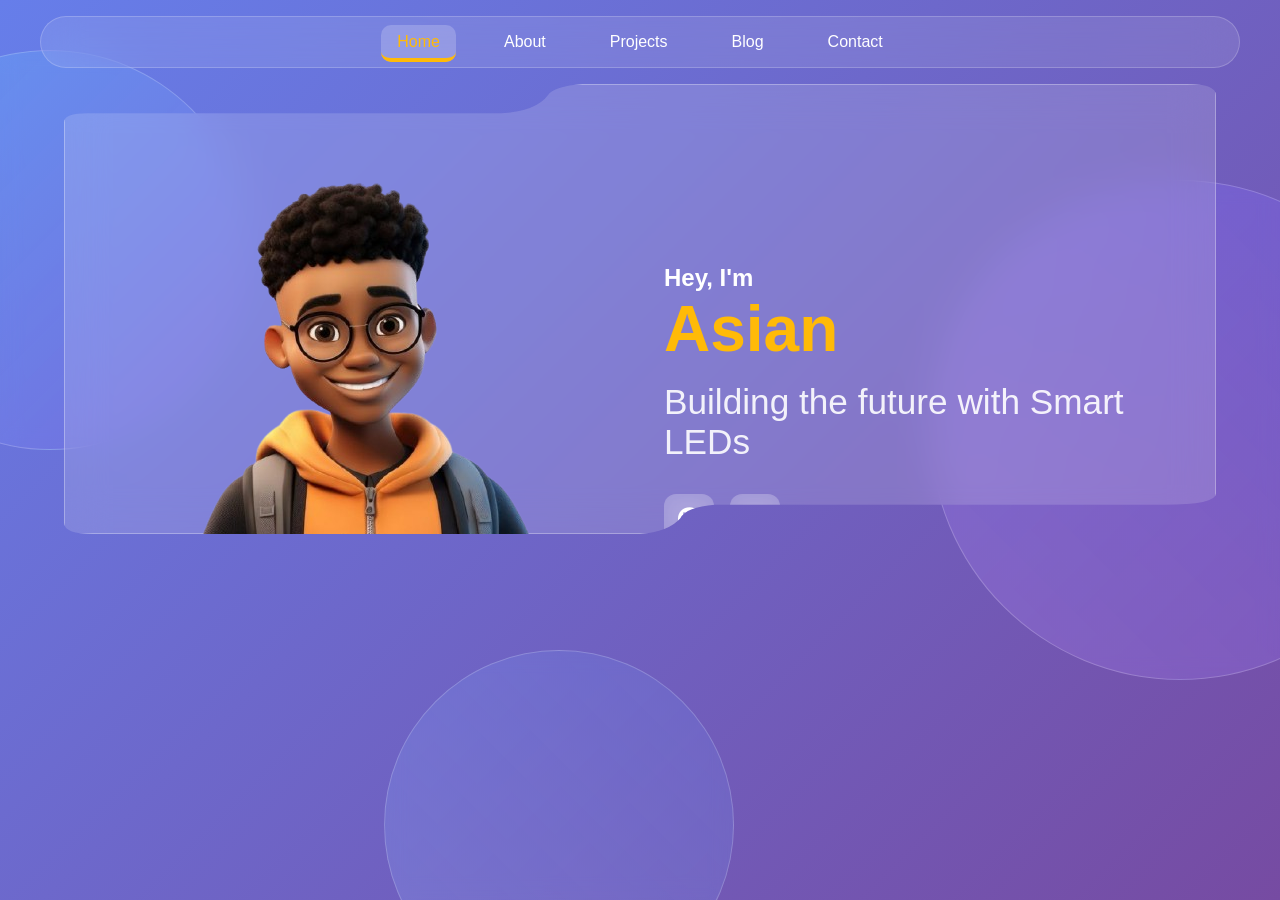
==== index.html @ b5c52ce4 "first commit" ====
<!DOCTYPE html>
<html lang="en">
<head>
    <meta charset="UTF-8">
    <meta name="viewport" content="width=device-width, initial-scale=1.0">
    <title>Portfolio - Home</title>
    <link rel="stylesheet" href="/content/style.css">
    <link rel="stylesheet" href="https://cdnjs.cloudflare.com/ajax/libs/font-awesome/6.4.2/css/all.min.css">
</head>

<!-- SVG Clip Path Definition -->
<svg width="0" height="0" style="position: absolute;">
    <defs>
        <clipPath id="curly-shape" clipPathUnits="objectBoundingBox">
            <path d="M 0.02 0.065 L 0.38 0.065 Q 0.41 0.06 0.42 0.025 Q 0.425 0.005 0.45 0 L 0.975 0 Q 1 0 1 0.025 L 1 0.91 Q 1 0.935 0.955 0.935 L 0.565 0.935 Q 0.54 0.94 0.535 0.965 Q 0.525 0.995 0.5 1 L 0.025 1 Q 0 1 0 0.975 L 0 0.085 Q 0 0.065 0.02 0.065 Z" />
        </clipPath>
    </defs>
</svg>

<body>
    <!-- Background Layer -->
    <div class="background">
        <div class="glass-shape shape1"></div>
        <div class="glass-shape shape2"></div>
        <div class="glass-shape shape3"></div>    
    </div>

    <!-- Navigation -->
    <nav class="nav">
        <div class="navBar"> 
            <ul class="nav-links">
                <li><a href="index.html" class="active">Home</a></li>
                <li><a href="about.html">About</a></li>
                <li><a href="projects.html">Projects</a></li>
                <li><a href="blog.html">Blog</a></li>
                <li><a href="contact.html">Contact</a></li>
            </ul>
            <div class="menu-icon"><span>&#9776;</span></div>
        </div>
    </nav>

    <div class = "curly">

            <!-- Hero Section -->
    <main>
        <section class="hero" id="home">
            <div class="hero-container">
                <div class="hero-image">
                    <img src="/content/images/main.png" alt="Profile Image" class="floating">
                </div>
                <div class="hero-content">
                    <h2>Hey, I'm <span class="highlight"><h1>Asian</h1></span></h2>
                    <p>Building the future with Smart LEDs</p>

                    <div class="social-icons">
                        <a href="#" aria-label="GitHub">
                            <i class="fa-brands fa-github"></i>
                        </a>
                        <a href="#" aria-label="LinkedIn">
                            <i class="fa-brands fa-linkedin"></i>
                        </a>
                    </div>

                    <div>
                        <button class="btn-3d">Download CV</button>
                    </div>
                </div>
            </div>
        </section>
    </main>

    </div>



    <!-- Optional: Curly Container Section (add content inside later) -->
    <!-- 
    <section style="padding: 4rem 2rem;">
        <div class="curly">
            Add your special content here
        </div>
    </section>
    -->

</body>
</html>
---- content/style.css ----
/* ===========================
   CSS VARIABLES & THEME
   =========================== */
:root {
    --primary: #0A2472;
    --tertiary: #FFBA08;
    --surface: #F0F3FA;
    --secondary: #B1C9EF;
    
    --font-regular: 'LeagueSpartan', sans-serif;
    --font-bold: 'LeagueSpartanBold', sans-serif;
    --font-xbold: 'LeagueSpartanXBold', sans-serif;

    --fsXL: 4rem;
    --fsM: 2.2rem;
    --fsR: 1rem;
}

@media (max-width: 768px) {
    :root {
        --fsXL: 2.2rem;
        --fsM: 1.1rem;
        --fsR: 0.85rem;
    }    
}

















/* ===========================
   FONT FACES
   =========================== */
@font-face {
    font-family: 'LeagueSpartan';
    src: url('content/fonts/LeagueSpartan-Regular.ttf') format('truetype');
    font-weight: 400;
}

@font-face {
    font-family: 'LeagueSpartan';
    src: url('content/fonts/LeagueSpartan-Bold.ttf') format('truetype');
    font-weight: 600;
}

@font-face {
    font-family: 'LeagueSpartan';
    src: url('content/fonts/LeagueSpartan-Black.ttf') format('truetype');
    font-weight: 900;
}



















/* ===========================
   RESET & BASE STYLES
   =========================== */
* {
    margin: 0;
    padding: 0;
    box-sizing: border-box;
}

body {
    font-family: var(--font-regular);
    min-height: 100vh;
    overflow-x: hidden;
    position: relative;
}

a {
    text-decoration: none;
    transition: color 0.3s ease-in-out;
}













/* ===========================
   BACKGROUND & GLASS SHAPES (About Page)
   =========================== */
.background {
    position: fixed;
    top: 0;
    left: 0;
    width: 100%;
    height: 100%;
    background: linear-gradient(135deg, #667eea 0%, #764ba2 100%);
    z-index: 0;
}

.glass-shape {
    position: absolute;
    border-radius: 50%;
    background: rgba(255, 255, 255, 0.1);
    backdrop-filter: blur(10px);
    border: 1px solid rgba(255, 255, 255, 0.2);
}

.shape1 {
    width: 400px;
    height: 400px;
    top: 50px;
    left: -150px;
    background: linear-gradient(135deg, rgba(100, 200, 255, 0.3), rgba(150, 100, 255, 0.2));
}

.shape2 {
    width: 500px;
    height: 500px;
    top: 20%;
    right: -150px;
    background: linear-gradient(225deg, rgba(120, 100, 255, 0.3), rgba(200, 150, 255, 0.2));
}

.shape3 {
    width: 350px;
    height: 350px;
    bottom: -100px;
    left: 30%;
    background: linear-gradient(45deg, rgba(150, 180, 255, 0.25), rgba(100, 150, 255, 0.15));
}










/* ===========================
   NAVIGATION
   =========================== */
.nav {
    position: relative;
    z-index: 100;
    padding: 1rem 2rem;
}

.navBar {
    display: flex;
    justify-content: center;
    align-items: center;
    max-width: 1200px;
    margin: 0 auto;
    background: rgba(255, 255, 255, 0.1);
    backdrop-filter: blur(20px);
    padding: 1rem 2rem;
    border-radius: 50px;
    border: 1px solid rgba(255, 255, 255, 0.2);
}

.nav-links {
    display: flex;
    list-style: none;
    gap: 2rem;
    font-family: var(--font-xbold);
    font-weight: 700;
    font-size: var(--fsR);  /* Uses your global font size */
}

.nav-links a {
    color: white;
    font-weight: 500;
    transition: all 0.3s ease;
    padding: 0.5rem 1rem;
    border-radius: 10px;
}

.nav-links a:hover {
    background: rgba(255, 255, 255, 0.2);
    color: var(--tertiary);
}

.nav-links a.active {
    background: rgba(255, 255, 255, 0.2);
    color: var(--tertiary);
    border-bottom: 4px solid var(--tertiary);
}

.menu-icon {
    display: none;
    color: white;
    font-size: 1.5rem;
    cursor: pointer;
}

/* NAVIGATION RESPONSIVE - Adjusts font size automatically */
@media (max-width: 992px) {
    .nav-links {
        gap: 1.5rem;
        font-size: var(--fsR);  /* Automatically smaller on tablets */
    }
    
    .nav-links a {
        padding: 0.4rem 0.8rem;
    }
}

@media (max-width: 768px) {
    .navBar {
        justify-content: space-between;
        padding: 1rem 1.5rem;
    }

    /* Menu stays hidden until hamburger clicked */
    .nav-links {
        display: flex;  /* Still shows on desktop */
    }

    .menu-icon {
        display: none;  /* Hidden unless you want mobile menu */
    }
    
    /* If you want the font even smaller on mobile */
    .nav-links {
        gap: 1rem;
        font-size: 0.8rem;  /* Or use var(--fsR) - it auto-adjusts to 0.85rem */
    }
}

@media (max-width: 480px) {
    .nav {
        padding: 0.5rem 1rem;
    }
    
    .navBar {
        padding: 0.75rem 1rem;
    }
    
    .nav-links {
        gap: 0.5rem;
        font-size: var(--fsR);  /* Uses 0.85rem at this size */
    }
    
    .nav-links a {
        padding: 0.3rem 0.5rem;
    }
}










/* ===========================
   HERO SECTION (Home Page)
   =========================== */
.hero {
    position: relative;
    z-index: 10;
    padding: 2rem;
    min-height: 80vh;
    display: flex;
    align-items: center;
}

.hero-container {
    max-width: 1200px;
    margin: 0 auto;
    display: flex;
    align-items: center;
    justify-content: space-between;
    gap: 3rem;
    flex-wrap: wrap;
}

.hero-image {
    flex: 1;
    min-width: 300px;
    text-align: center;
}

.hero-image img {
    max-width: 100%;
    height: auto;
    border-radius: 20px;
}

.floating {
    animation: floating 3s ease-in-out infinite;
}

@keyframes floating {
    0%, 100% { 
        transform: translateY(0px); 
    }
    50% { 
        transform: translateY(-20px); 
    }
}

.hero-content {
    flex: 1;
    min-width: 300px;
    color: white;
}

.hero-content h1 {
    font-size: var(--fsXL);
    margin-bottom: 1rem;
    font-family: var(--font-xbold);
}

.hero-content p {
    font-size: var(--fsM);
    margin-bottom: 2rem;
    opacity: 0.9;
}

.highlight {
    color: var(--tertiary);
    font-weight: bold;
}

.social-icons {
    display: flex;
    gap: 1rem;
    margin-bottom: 2rem;
}

.social-icons a {
    width: 50px;
    height: 50px;
    background: rgba(255, 255, 255, 0.2);
    backdrop-filter: blur(10px);
    border-radius: 12px;
    display: flex;
    align-items: center;
    justify-content: center;
    color: white;
    font-size: 1.5rem;
    transition: all 0.3s ease;
}

.social-icons a:hover {
    background: rgba(255, 255, 255, 0.3);
    transform: translateY(-5px);
    color: var(--tertiary);
}

.btn-3d {
    background: linear-gradient(135deg, var(--primary) 0%, var(--secondary) 100%);
    color: white;
    border: none;
    padding: 1rem 2rem;
    font-size: var(--fsR);
    font-family: var(--font-bold);
    border-radius: 12px;
    cursor: pointer;
    box-shadow: 0 8px 20px rgba(0, 0, 0, 0.3);
    transition: all 0.3s ease;
    font-weight: 600;
}

.btn-3d:hover {
    transform: translateY(-3px);
    box-shadow: 0 12px 30px rgba(0, 0, 0, 0.4);
    background: linear-gradient(135deg, var(--secondary) 0%, var(--primary) 100%);
}





















/* ===========================
   CURLY SVG CONTAINER (Home Page Special Section)
   =========================== */
.curly {
    width: 90vw;
    height: 450px;
    margin: 0 auto;
    background: rgba(255, 255, 255, 0.15);
    backdrop-filter: blur(20px);
    border: 1px solid rgba(255, 255, 255, 0.3);
    box-shadow: 0 8px 32px rgba(0, 0, 0, 0.1);
    clip-path: url(#curly-shape);
    position: relative;
    z-index: 10;
}

/* Tablets */
@media (max-width: 768px) {
    .curly {
        width: 90vw;
        height: 40rem;
    }
}

/* Phones */
@media (max-width: 480px) {
    .curly {
        width: 90vw;
        height: 30rem;
    }
}




















/* ===========================
   CARDS SECTION (About Page)
   =========================== */
.content {
    position: relative;
    z-index: 10;
    display: flex;
    align-items: center;
    justify-content: center;
    gap: 2rem;
    padding: 4rem 2rem;
    flex-wrap: wrap;
    max-width: 1200px;
    margin: 0 auto;
    min-height: 80vh;
}

.card {
    width: 300px;
    height: 220px;
    background: rgba(255, 255, 255, 0.15);
    backdrop-filter: blur(20px);
    border-radius: 20px;
    border: 1px solid rgba(255, 255, 255, 0.3);
    padding: 2rem;
    cursor: pointer;
    transition: all 0.4s ease;
    box-shadow: 0 8px 32px rgba(0, 0, 0, 0.1);
    display: flex;
    flex-direction: column;
    justify-content: center;
    align-items: center;
}

.card:hover {
    transform: translateY(-10px) scale(1.02);
    background: rgba(255, 255, 255, 0.25);
    border: 1px solid rgba(255, 255, 255, 0.5);
    box-shadow: 0 15px 45px rgba(0, 0, 0, 0.2);
}

.card h3 {
    color: white;
    font-size: 1.5rem;
    margin-bottom: 0.5rem;
    font-weight: 600;
    font-family: var(--font-bold);
}

.card p {
    color: rgba(255, 255, 255, 0.9);
    font-size: 0.95rem;
    text-align: center;
    line-height: 1.5;
}

.icon {
    width: 60px;
    height: 60px;
    background: rgba(255, 255, 255, 0.2);
    border-radius: 12px;
    margin-bottom: 1rem;
    display: flex;
    align-items: center;
    justify-content: center;
    font-size: 2rem;
    transition: all 0.3s ease;
}

.card:hover .icon {
    transform: scale(1.1) rotate(5deg);
    background: rgba(255, 255, 255, 0.3);
}













/* ===========================
   RESPONSIVE DESIGN
   =========================== */
@media (max-width: 768px) {
/* NAVIGATION RESPONSIVE - FIXED! */
@media (max-width: 992px) {
    .nav-links {
        gap: 1.5rem;
    }
    
    .nav-links a {
        padding: 0.4rem 0.8rem;
        font-size: 0.9rem;
    }
}

@media (max-width: 768px) {
    .navBar {
        justify-content: space-between;
        padding: 1rem 1.5rem;
    }

    .nav-links {
        position: fixed;
        top: 80px;
        left: -100%;
        width: 80%;
        height: calc(100vh - 80px);
        background: rgba(10, 36, 114, 0.95);
        backdrop-filter: blur(20px);
        flex-direction: column;
        padding: 2rem;
        gap: 1rem;
        border-radius: 0 20px 20px 0;
        border: 1px solid rgba(255, 255, 255, 0.2);
        transition: left 0.4s ease;
        z-index: 99;
    }

    .nav-links.active {
        left: 0;
    }

    .nav-links li {
        width: 100%;
    }

    .nav-links a {
        display: block;
        width: 100%;
        padding: 1rem;
        text-align: left;
        font-size: 1rem;
    }

    .menu-icon {
        display: block;
    }
}

@media (max-width: 480px) {
    .nav {
        padding: 0.5rem 1rem;
    }
    
    .navBar {
        padding: 0.75rem 1rem;
    }
}

    .menu-icon {
        display: block;
    }

    .hero-content h1 {
        font-size: var(--fsXL);
    }

    .hero-content p {
        font-size: var(--fsM);
    }

    .card {
        width: 100%;
        max-width: 350px;
    }

    .shape1,
    .shape2,
    .shape3 {
        width: 250px;
        height: 250px;
    }
}

@media (max-width: 480px) {
    .content {
        padding: 2rem 1rem;
    }

    .card {
        height: auto;
        min-height: 200px;
    }

    .hero {
        padding: 1rem;
    }
}



















/* ===========================
   PAGE TRANSITIONS
   =========================== */
@keyframes fadeIn {
    from {
        opacity: 0;
    }
    to {
        opacity: 1;
    }
}

@keyframes slideUp {
    from {
        opacity: 0;
        transform: translateY(30px);
    }
    to {
        opacity: 1;
        transform: translateY(0);
    }
}

.fade-in {
    animation: fadeIn 0.8s ease-out;
}

.slide-up {
    animation: slideUp 0.6s ease-out;
    animation-fill-mode: both;
}















/* ===========================
   PROJECTS PAGE
   =========================== */
.projects-background {
    position: fixed;
    top: 0;
    left: 0;
    width: 100%;
    height: 100%;
    background-image: url('/content/images/glassy.jpeg');
    background-size: cover;
    background-position: center;
    background-attachment: fixed;
    z-index: 0;
}

.background-overlay {
    position: absolute;
    top: 0;
    left: 0;
    width: 100%;
    height: 100%;
    background: linear-gradient(135deg, rgba(10, 36, 114, 0.85) 0%, rgba(102, 126, 234, 0.75) 100%);
    backdrop-filter: blur(3px);
}

.projects-main {
    position: relative;
    z-index: 10;
    padding: 2rem;
    min-height: 100vh;
}

.projects-header {
    text-align: center;
    color: white;
    margin-bottom: 3rem;
    padding-top: 2rem;
}

.projects-header h1 {
    font-size: var(--fsXL);
    font-family: var(--font-xbold);
    margin-bottom: 0.5rem;
    color: white;
}

.projects-header p {
    font-size: var(--fsM);
    opacity: 0.9;
    color: rgba(255, 255, 255, 0.9);
}

.projects-grid {
    max-width: 1200px;
    margin: 0 auto;
    display: grid;
    grid-template-columns: repeat(auto-fit, minmax(350px, 1fr));
    gap: 2rem;
}
















/* ===========================
   PROJECT CATEGORIES
   =========================== */
.project-category {
    background: rgba(255, 255, 255, 0.1);
    backdrop-filter: blur(20px);
    border-radius: 20px;
    border: 1px solid rgba(255, 255, 255, 0.2);
    overflow: hidden;
    transition: all 0.4s ease;
}

.project-category:hover {
    transform: translateY(-5px);
    box-shadow: 0 15px 45px rgba(0, 0, 0, 0.3);
    border: 1px solid rgba(255, 255, 255, 0.4);
}

.category-header {
    padding: 1.5rem;
    cursor: pointer;
    display: flex;
    align-items: center;
    gap: 1rem;
    transition: all 0.3s ease;
    background: rgba(255, 255, 255, 0.05);
}

.category-header:hover {
    background: rgba(255, 255, 255, 0.1);
}

.category-icon {
    width: 50px;
    height: 50px;
    background: rgba(255, 255, 255, 0.2);
    border-radius: 12px;
    display: flex;
    align-items: center;
    justify-content: center;
    color: var(--tertiary);
    font-size: 1.5rem;
    flex-shrink: 0;
}

.category-header h2 {
    flex: 1;
    color: white;
    font-size: 1.3rem;
    font-family: var(--font-bold);
    margin: 0;
}

.expand-icon {
    color: white;
    font-size: 1rem;
    transition: transform 0.3s ease;
}

.category-content {
    max-height: 0;
    overflow: hidden;
    transition: max-height 0.5s ease, padding 0.5s ease;
    padding: 0 1.5rem;
}

.project-category.active .category-content {
    max-height: 1000px;
    padding: 1.5rem;
    padding-top: 0;
}

















/* ===========================
   PROJECT ITEMS
   =========================== */
.project-item {
    background: rgba(255, 255, 255, 0.1);
    border-radius: 15px;
    padding: 1rem;
    margin-bottom: 1rem;
    transition: all 0.3s ease;
    border: 1px solid rgba(255, 255, 255, 0.1);
}

.project-item:last-child {
    margin-bottom: 0;
}

.project-item:hover {
    background: rgba(255, 255, 255, 0.15);
    transform: translateX(5px);
    border: 1px solid rgba(255, 255, 255, 0.3);
}

.project-item img {
    width: 100%;
    height: 150px;
    object-fit: cover;
    border-radius: 10px;
    margin-bottom: 1rem;
}

.project-item h3 {
    color: white;
    font-size: 1.2rem;
    font-family: var(--font-bold);
    margin-bottom: 0.5rem;
}

.project-item p {
    color: rgba(255, 255, 255, 0.8);
    font-size: 0.9rem;
    margin-bottom: 0.75rem;
    line-height: 1.5;
}

.project-link {
    color: var(--tertiary);
    font-weight: 600;
    font-family: var(--font-bold);
    display: inline-block;
    transition: all 0.3s ease;
}

.project-link:hover {
    transform: translateX(5px);
    color: white;
}













/* ===========================
   PROJECTS PAGE RESPONSIVE
   =========================== */
@media (max-width: 768px) {
    .projects-grid {
        grid-template-columns: 1fr;
        gap: 1.5rem;
    }

    .projects-header h1 {
        font-size: var(--fsXL);
    }

    .projects-header p {
        font-size: var(--fsR);
    }

    .category-header h2 {
        font-size: 1.1rem;
    }
}

@media (max-width: 480px) {
    .projects-main {
        padding: 1rem;
    }

    .projects-header {
        margin-bottom: 2rem;
    }

    .project-item img {
        height: 120px;
    }
}
















/* ===========================
   BLOG PAGE
   =========================== */
.blog-background {
    position: fixed;
    top: 0;
    left: 0;
    width: 100%;
    height: 100%;
    background-image: url('/content/images/square.jpeg');
    background-size: cover;
    background-position: center;
    background-attachment: fixed;
    z-index: 0;
}

.blog-background .background-overlay {
    position: absolute;
    top: 0;
    left: 0;
    width: 100%;
    height: 100%;
    background: linear-gradient(135deg, rgba(10, 36, 114, 0.88) 0%, rgba(177, 201, 239, 0.75) 100%);
    backdrop-filter: blur(2px);
}

.blog-main {
    position: relative;
    z-index: 10;
    padding: 2rem;
    min-height: 100vh;
}

.blog-header {
    text-align: center;
    color: white;
    margin-bottom: 3rem;
    padding-top: 2rem;
}

.blog-header h1 {
    font-size: var(--fsXL);
    font-family: var(--font-xbold);
    margin-bottom: 0.5rem;
    color: white;
}

.blog-header p {
    font-size: var(--fsM);
    opacity: 0.9;
    color: rgba(255, 255, 255, 0.9);
}

.blog-grid {
    max-width: 1200px;
    margin: 0 auto;
    display: grid;
    grid-template-columns: repeat(auto-fit, minmax(320px, 1fr));
    gap: 2rem;
}






















/* ===========================
   BLOG CARDS
   =========================== */
.blog-card {
    background: rgba(255, 255, 255, 0.12);
    backdrop-filter: blur(20px);
    border-radius: 20px;
    border: 1px solid rgba(255, 255, 255, 0.2);
    overflow: hidden;
    transition: all 0.4s ease;
    cursor: pointer;
}

.blog-card:hover {
    transform: translateY(-10px);
    box-shadow: 0 20px 50px rgba(0, 0, 0, 0.3);
    border: 1px solid rgba(255, 255, 255, 0.4);
    background: rgba(255, 255, 255, 0.18);
}

.blog-image {
    position: relative;
    width: 100%;
    height: 200px;
    overflow: hidden;
}

.blog-image img {
    width: 100%;
    height: 100%;
    object-fit: cover;
    transition: transform 0.4s ease;
}

.blog-card:hover .blog-image img {
    transform: scale(1.1);
}

.blog-date {
    position: absolute;
    top: 1rem;
    right: 1rem;
    background: rgba(255, 255, 255, 0.25);
    backdrop-filter: blur(10px);
    padding: 0.5rem 1rem;
    border-radius: 10px;
    color: white;
    font-size: 0.85rem;
    font-weight: 600;
    border: 1px solid rgba(255, 255, 255, 0.3);
}

.blog-content {
    padding: 1.5rem;
}

.blog-category {
    display: inline-block;
    background: rgba(255, 186, 8, 0.2);
    color: var(--tertiary);
    padding: 0.4rem 1rem;
    border-radius: 20px;
    font-size: 0.8rem;
    font-weight: 600;
    font-family: var(--font-bold);
    margin-bottom: 1rem;
    border: 1px solid rgba(255, 186, 8, 0.3);
}

.blog-content h2 {
    color: white;
    font-size: 1.4rem;
    font-family: var(--font-bold);
    margin-bottom: 0.75rem;
    line-height: 1.3;
}

.blog-content p {
    color: rgba(255, 255, 255, 0.85);
    font-size: 0.95rem;
    line-height: 1.6;
    margin-bottom: 1rem;
}

.blog-meta {
    display: flex;
    justify-content: space-between;
    align-items: center;
    padding-top: 1rem;
    border-top: 1px solid rgba(255, 255, 255, 0.15);
}

.blog-meta span {
    color: rgba(255, 255, 255, 0.7);
    font-size: 0.85rem;
    display: flex;
    align-items: center;
    gap: 0.4rem;
}

.read-more {
    color: var(--tertiary);
    font-weight: 600;
    font-family: var(--font-bold);
    transition: all 0.3s ease;
}

.read-more:hover {
    transform: translateX(5px);
    color: white;
}












/* ===========================
   BLOG PAGE RESPONSIVE
   =========================== */
@media (max-width: 768px) {
    .blog-grid {
        grid-template-columns: 1fr;
        gap: 1.5rem;
    }

    .blog-header h1 {
        font-size: var(--fsXL);
    }

    .blog-header p {
        font-size: var(--fsR);
    }

    .blog-image {
        height: 180px;
    }

    .blog-content h2 {
        font-size: 1.2rem;
    }
}

@media (max-width: 480px) {
    .blog-main {
        padding: 1rem;
    }

    .blog-header {
        margin-bottom: 2rem;
    }

    .blog-image {
        height: 160px;
    }
}













/* ===========================
   CONTACT PAGE - EPIC EDITION
   =========================== */

/* Animated Background */
.contact-background {
    position: fixed;
    top: 0;
    left: 0;
    width: 100%;
    height: 100%;
    z-index: 0;
    overflow: hidden;
}

.contact-background .bg-image {
    position: absolute;
    top: 0;
    left: 0;
    width: 100%;
    height: 100%;
    background-image: url('/content/images/spiral.jpeg');
    background-size: cover;
    background-position: center;
    opacity: 0.3;
}

.animated-gradient {
    position: absolute;
    top: 0;
    left: 0;
    width: 100%;
    height: 100%;
    background: linear-gradient(45deg, 
        rgba(10, 36, 114, 0.95),
        rgba(102, 126, 234, 0.85),
        rgba(177, 201, 239, 0.75),
        rgba(10, 36, 114, 0.95)
    );
    background-size: 400% 400%;
    animation: gradientShift 15s ease infinite;
}

@keyframes gradientShift {
    0% { background-position: 0% 50%; }
    50% { background-position: 100% 50%; }
    100% { background-position: 0% 50%; }
}

/* Floating Particles */
.floating-particles {
    position: absolute;
    width: 100%;
    height: 100%;
    overflow: hidden;
}

.particle {
    position: absolute;
    background: rgba(255, 186, 8, 0.3);
    border-radius: 50%;
    animation: float 20s infinite;
}

.particle:nth-child(1) {
    width: 80px;
    height: 80px;
    left: 10%;
    animation-delay: 0s;
    animation-duration: 15s;
}

.particle:nth-child(2) {
    width: 60px;
    height: 60px;
    left: 20%;
    animation-delay: 2s;
    animation-duration: 18s;
}

.particle:nth-child(3) {
    width: 100px;
    height: 100px;
    left: 35%;
    animation-delay: 4s;
    animation-duration: 20s;
}

.particle:nth-child(4) {
    width: 50px;
    height: 50px;
    left: 50%;
    animation-delay: 1s;
    animation-duration: 16s;
}

.particle:nth-child(5) {
    width: 70px;
    height: 70px;
    left: 65%;
    animation-delay: 3s;
    animation-duration: 19s;
}

.particle:nth-child(6) {
    width: 90px;
    height: 90px;
    left: 75%;
    animation-delay: 5s;
    animation-duration: 17s;
}

.particle:nth-child(7) {
    width: 55px;
    height: 55px;
    left: 85%;
    animation-delay: 2.5s;
    animation-duration: 21s;
}

.particle:nth-child(8) {
    width: 75px;
    height: 75px;
    left: 95%;
    animation-delay: 4.5s;
    animation-duration: 14s;
}

@keyframes float {
    0% {
        transform: translateY(100vh) rotate(0deg);
        opacity: 0;
    }
    10% {
        opacity: 0.5;
    }
    90% {
        opacity: 0.5;
    }
    100% {
        transform: translateY(-100px) rotate(360deg);
        opacity: 0;
    }
}

/* Main Contact Layout */
.contact-main {
    position: relative;
    z-index: 10;
    min-height: 100vh;
    padding: 2rem;
    display: flex;
    align-items: center;
}

.contact-container {
    max-width: 1400px;
    margin: 0 auto;
    width: 100%;
    display: grid;
    grid-template-columns: 1fr 1fr;
    gap: 3rem;
    padding: 2rem 0;
}

/* Left Side Animations */
@keyframes fadeInLeft {
    from {
        opacity: 0;
        transform: translateX(-50px);
    }
    to {
        opacity: 1;
        transform: translateX(0);
    }
}

@keyframes slideInLeft {
    from {
        opacity: 0;
        transform: translateX(-30px);
    }
    to {
        opacity: 1;
        transform: translateX(0);
    }
}

@keyframes fadeInRight {
    from {
        opacity: 0;
        transform: translateX(50px);
    }
    to {
        opacity: 1;
        transform: translateX(0);
    }
}

.fade-in-left {
    animation: fadeInLeft 0.8s ease-out;
}

.slide-in-left {
    animation: slideInLeft 0.6s ease-out;
    animation-fill-mode: both;
}

.fade-in-right {
    animation: fadeInRight 0.8s ease-out;
}

/* Contact Info Side */
.contact-info-side {
    display: flex;
    flex-direction: column;
    gap: 2rem;
}

.contact-header h1 {
    font-size: 3.5rem;
    font-family: var(--font-xbold);
    color: white;
    line-height: 1.1;
    margin-bottom: 1rem;
}

.gradient-text {
    background: linear-gradient(135deg, var(--tertiary) 0%, #FFD700 100%);
    -webkit-background-clip: text;
    -webkit-text-fill-color: transparent;
    background-clip: text;
}

.contact-header p {
    font-size: 1.2rem;
    color: rgba(255, 255, 255, 0.85);
    line-height: 1.6;
}

/* Contact Method Cards */
.contact-methods {
    display: flex;
    flex-direction: column;
    gap: 1rem;
}

.contact-method-card {
    background: rgba(255, 255, 255, 0.1);
    backdrop-filter: blur(20px);
    border: 1px solid rgba(255, 255, 255, 0.2);
    border-radius: 20px;
    padding: 1.5rem;
    display: flex;
    align-items: center;
    gap: 1.5rem;
    transition: all 0.4s ease;
}

.contact-method-card:hover {
    transform: translateX(10px);
    background: rgba(255, 255, 255, 0.15);
    border-color: rgba(255, 255, 255, 0.4);
    box-shadow: 0 10px 40px rgba(0, 0, 0, 0.2);
}

.method-icon {
    width: 60px;
    height: 60px;
    border-radius: 15px;
    display: flex;
    align-items: center;
    justify-content: center;
    font-size: 1.5rem;
    flex-shrink: 0;
}

.email-icon {
    background: linear-gradient(135deg, #667eea 0%, #764ba2 100%);
    color: white;
}

.phone-icon {
    background: linear-gradient(135deg, #f093fb 0%, #f5576c 100%);
    color: white;
}

.location-icon {
    background: linear-gradient(135deg, #4facfe 0%, #00f2fe 100%);
    color: white;
}

.method-content h3 {
    font-family: var(--font-bold);
    color: white;
    font-size: 1.1rem;
    margin-bottom: 0.3rem;
}

.method-content a,
.method-content p {
    color: rgba(255, 255, 255, 0.8);
    font-size: 0.95rem;
    transition: color 0.3s ease;
}

.method-content a:hover {
    color: var(--tertiary);
}

/* Social Connect */
.social-connect {
    background: rgba(255, 255, 255, 0.08);
    backdrop-filter: blur(20px);
    border: 1px solid rgba(255, 255, 255, 0.15);
    border-radius: 20px;
    padding: 2rem;
}

.social-connect h3 {
    color: white;
    font-family: var(--font-bold);
    font-size: 1.3rem;
    margin-bottom: 1.5rem;
}

.social-grid {
    display: grid;
    grid-template-columns: repeat(2, 1fr);
    gap: 1rem;
}

.social-link {
    background: rgba(255, 255, 255, 0.1);
    border: 1px solid rgba(255, 255, 255, 0.2);
    border-radius: 15px;
    padding: 1rem;
    display: flex;
    flex-direction: column;
    align-items: center;
    gap: 0.5rem;
    color: white;
    transition: all 0.3s ease;
}

.social-link:hover {
    transform: translateY(-5px);
    box-shadow: 0 10px 30px rgba(0, 0, 0, 0.3);
}

.github-link:hover {
    background: #333;
    border-color: #333;
}

.linkedin-link:hover {
    background: #0077b5;
    border-color: #0077b5;
}

.twitter-link:hover {
    background: #1da1f2;
    border-color: #1da1f2;
}

.instagram-link:hover {
    background: linear-gradient(45deg, #f09433 0%, #e6683c 25%, #dc2743 50%, #cc2366 75%, #bc1888 100%);
    border-color: transparent;
}

.social-link i {
    font-size: 1.8rem;
}

.social-link span {
    font-size: 0.9rem;
    font-weight: 600;
}

/* Form Side */
.form-container {
    background: rgba(255, 255, 255, 0.12);
    backdrop-filter: blur(30px);
    border: 1px solid rgba(255, 255, 255, 0.25);
    border-radius: 30px;
    padding: 3rem;
    box-shadow: 0 20px 60px rgba(0, 0, 0, 0.3);
}

.form-header {
    text-align: center;
    margin-bottom: 2.5rem;
}

.form-header h2 {
    font-family: var(--font-xbold);
    font-size: 2.5rem;
    color: white;
    margin-bottom: 0.5rem;
}

.form-header p {
    color: rgba(255, 255, 255, 0.8);
    font-size: 1rem;
}

/* Form Styling */
.contact-form {
    display: flex;
    flex-direction: column;
    gap: 1.5rem;
    transition: all 0.3s ease;
}

.form-group {
    position: relative;
    transition: all 0.3s ease;
}

.form-group label {
    display: block;
    color: white;
    font-family: var(--font-bold);
    font-size: 0.95rem;
    margin-bottom: 0.5rem;
    display: flex;
    align-items: center;
    gap: 0.5rem;
}

.form-group label i {
    color: var(--tertiary);
}

.form-group input,
.form-group textarea {
    width: 100%;
    padding: 1rem 1.5rem;
    background: rgba(255, 255, 255, 0.1);
    border: 2px solid rgba(255, 255, 255, 0.2);
    border-radius: 15px;
    color: white;
    font-family: var(--font-regular);
    font-size: 1rem;
    transition: all 0.3s ease;
    outline: none;
}

.form-group input::placeholder,
.form-group textarea::placeholder {
    color: rgba(255, 255, 255, 0.5);
}

.form-group input:focus,
.form-group textarea:focus {
    background: rgba(255, 255, 255, 0.15);
    border-color: var(--tertiary);
    box-shadow: 0 0 20px rgba(255, 186, 8, 0.3);
}

.form-group.focused {
    transform: scale(1.02);
}

.form-group textarea {
    resize: vertical;
    min-height: 120px;
}

/* Submit Button */
.submit-btn {
    background: linear-gradient(135deg, var(--tertiary) 0%, #FFD700 100%);
    border: none;
    padding: 1.2rem 2rem;
    border-radius: 15px;
    color: var(--primary);
    font-family: var(--font-xbold);
    font-size: 1.1rem;
    cursor: pointer;
    display: flex;
    align-items: center;
    justify-content: center;
    gap: 1rem;
    transition: all 0.4s ease;
    box-shadow: 0 10px 30px rgba(255, 186, 8, 0.3);
    margin-top: 1rem;
}

.submit-btn:hover {
    transform: translateY(-3px);
    box-shadow: 0 15px 40px rgba(255, 186, 8, 0.5);
}

.submit-btn:active {
    transform: translateY(0);
}

.btn-icon {
    transition: transform 0.3s ease;
}

.submit-btn:hover .btn-icon {
    transform: translateX(5px);
}

/* Success Message */
.form-success {
    display: none;
    flex-direction: column;
    align-items: center;
    justify-content: center;
    text-align: center;
    padding: 3rem 2rem;
    opacity: 0;
    transform: scale(0.9);
    transition: all 0.3s ease;
}

.form-success i {
    font-size: 4rem;
    color: #4ade80;
    margin-bottom: 1rem;
}

.form-success h3 {
    font-family: var(--font-xbold);
    font-size: 2rem;
    color: white;
    margin-bottom: 0.5rem;
}

.form-success p {
    color: rgba(255, 255, 255, 0.8);
    font-size: 1.1rem;
}
/* ===========================
   RESPONSIVE DESIGN
   =========================== */

@media (max-width: 768px) {
    .hero-content h1 {
        font-size: var(--fsXL);
    }

    .hero-content p {
        font-size: var(--fsM);
    }

    .card {
        width: 100%;
        max-width: 350px;
    }

    .shape1,
    .shape2,
    .shape3 {
        width: 250px;
        height: 250px;
    }
}

@media (max-width: 480px) {
    .content {
        padding: 2rem 1rem;
    }

    .card {
        height: auto;
        min-height: 200px;
    }

    .hero {
        padding: 1rem;
    }
}
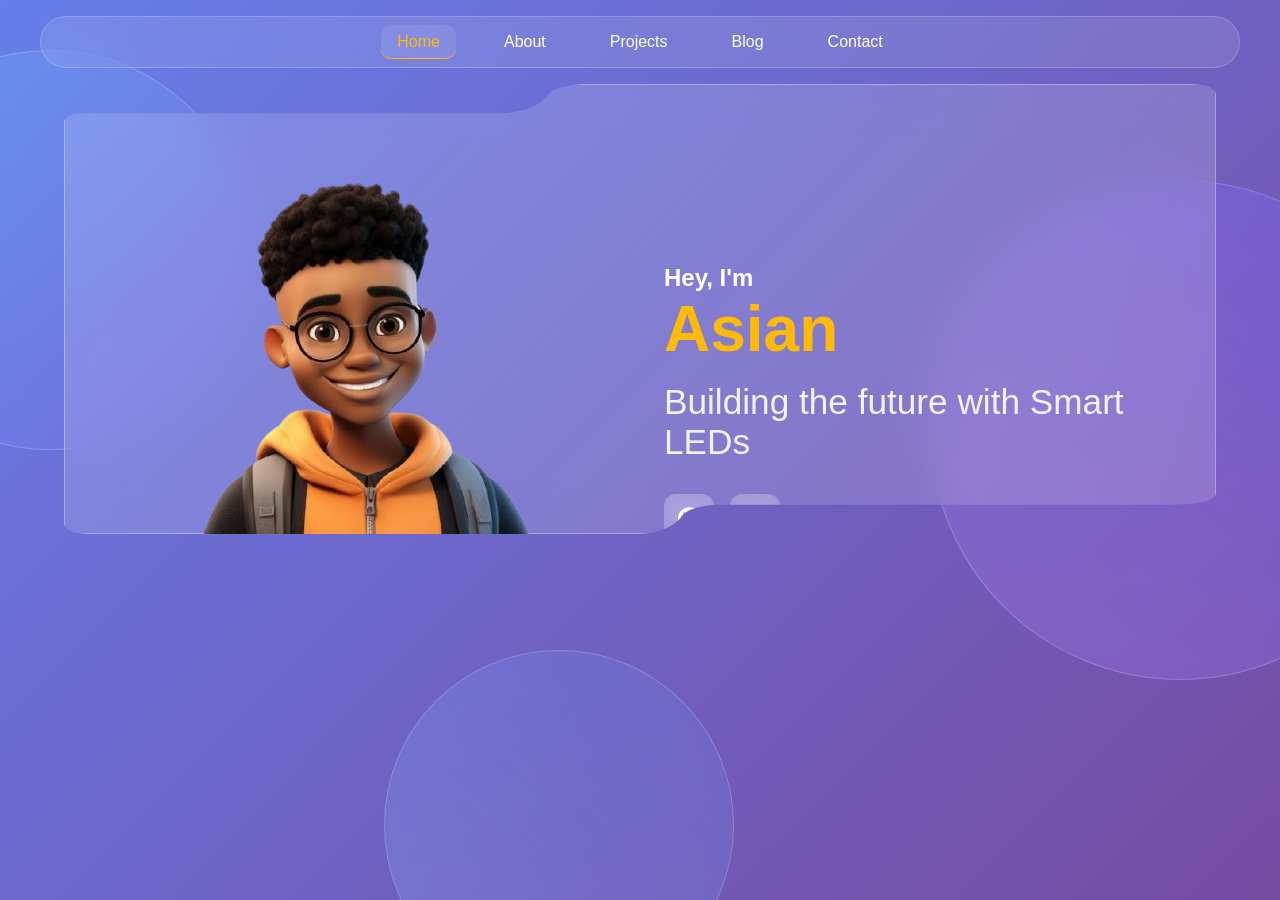
==== commit 471028b0: "complements" ====
--- a/index.html
+++ b/index.html
@@ -4,7 +4,7 @@
     <meta charset="UTF-8">
     <meta name="viewport" content="width=device-width, initial-scale=1.0">
     <title>Portfolio - Home</title>
-    <link rel="stylesheet" href="/content/style.css">
+    <link rel="stylesheet" href="content/style.css">
     <link rel="stylesheet" href="https://cdnjs.cloudflare.com/ajax/libs/font-awesome/6.4.2/css/all.min.css">
 </head>
 
@@ -35,7 +35,7 @@
                 <li><a href="blog.html">Blog</a></li>
                 <li><a href="contact.html">Contact</a></li>
             </ul>
-            <div class="menu-icon"><span>&#9776;</span></div>
+            <!-- <div class="menu-icon"><span>&#9776;</span></div>  -->
         </div>
     </nav>
 
@@ -46,7 +46,7 @@
         <section class="hero" id="home">
             <div class="hero-container">
                 <div class="hero-image">
-                    <img src="/content/images/main.png" alt="Profile Image" class="floating">
+                    <img src="content/images/main.png" alt="Profile Image" class="floating">
                 </div>
                 <div class="hero-content">
                     <h2>Hey, I'm <span class="highlight"><h1>Asian</h1></span></h2>
--- a/content/style.css
+++ b/content/style.css
@@ -211,9 +211,10 @@
 }
 
 .nav-links a.active {
-    background: rgba(255, 255, 255, 0.2);
+    background: rgba(255, 255, 255, 0.1);
     color: var(--tertiary);
-    border-bottom: 4px solid var(--tertiary);
+    border-bottom: 1px solid var(--tertiary);
+   box-shadow: 0 0 15px var(--primary-low-opacity);
 }
 
 .menu-icon {
@@ -561,111 +562,102 @@
 /* ===========================
    RESPONSIVE DESIGN
    =========================== */
-@media (max-width: 768px) {
-/* NAVIGATION RESPONSIVE - FIXED! */
-@media (max-width: 992px) {
-    .nav-links {
-        gap: 1.5rem;
-    }
-    
-    .nav-links a {
-        padding: 0.4rem 0.8rem;
-        font-size: 0.9rem;
-    }
-}
-
-@media (max-width: 768px) {
-    .navBar {
-        justify-content: space-between;
-        padding: 1rem 1.5rem;
-    }
-
-    .nav-links {
-        position: fixed;
-        top: 80px;
-        left: -100%;
-        width: 80%;
-        height: calc(100vh - 80px);
-        background: rgba(10, 36, 114, 0.95);
-        backdrop-filter: blur(20px);
-        flex-direction: column;
-        padding: 2rem;
-        gap: 1rem;
-        border-radius: 0 20px 20px 0;
-        border: 1px solid rgba(255, 255, 255, 0.2);
-        transition: left 0.4s ease;
-        z-index: 99;
-    }
-
-    .nav-links.active {
-        left: 0;
-    }
-
-    .nav-links li {
-        width: 100%;
-    }
-
-    .nav-links a {
-        display: block;
-        width: 100%;
-        padding: 1rem;
-        text-align: left;
-        font-size: 1rem;
-    }
-
-    .menu-icon {
-        display: block;
-    }
-}
-
-@media (max-width: 480px) {
-    .nav {
-        padding: 0.5rem 1rem;
-    }
-    
-    .navBar {
-        padding: 0.75rem 1rem;
-    }
-}
-
-    .menu-icon {
-        display: block;
-    }
-
-    .hero-content h1 {
-        font-size: var(--fsXL);
-    }
-
-    .hero-content p {
-        font-size: var(--fsM);
-    }
-
-    .card {
-        width: 100%;
-        max-width: 350px;
-    }
-
-    .shape1,
-    .shape2,
-    .shape3 {
-        width: 250px;
-        height: 250px;
-    }
-}
-
-@media (max-width: 480px) {
-    .content {
-        padding: 2rem 1rem;
-    }
-
-    .card {
-        height: auto;
-        min-height: 200px;
-    }
-
-    .hero {
-        padding: 1rem;
-    }
+        @media (max-width: 768px) {
+        /* NAVIGATION RESPONSIVE - FIXED! */
+        @media (max-width: 992px) {
+            .nav {
+                padding: 0.5rem; /* Reduce padding to save space */
+            }
+
+            .navBar {
+                width: 100%; /* Take up full width */
+                justify-content: center; /* Keep links centered */
+                padding: 0.5rem 1rem;
+                border-radius: 50px; /* Keep the pill shape */
+            }
+
+            /* 2. Fix the links so they stay INSIDE the glassy bar */
+            .nav-links {
+                position: static;   /* REMOVE 'fixed'. This puts links back in the bar */
+                display: flex;      /* Ensure they are visible */
+                flex-direction: row;/* Keep them horizontal */
+                width: auto;        /* Stop them from being 80% wide */
+                height: auto;       /* Stop them from being full screen height */
+                background: none;   /* Remove the solid background */
+                backdrop-filter: none; /* Let the parent navBar handle the blur */
+                gap: 0.5rem;        /* Squeeze them to fit on small screens */
+                border: none;       /* Remove any side-menu borders */
+                transform: none;    /* Reset any movement */
+            }
+
+            /* 3. Scale down the text slightly for mobile */
+            .nav-links a {
+                font-size: 0.75rem; /* Smaller text to fit all 5 links */
+                padding: 0.4rem 0.6rem;
+            }
+            
+            .menu-icon {
+                display: none; /* You mentioned you'll use this for something else later */
+            }
+        }
+
+        @media (max-width: 480px) {
+        .nav {
+                padding: 0.25rem 0.5rem; /* Minimal space around the bar */
+            }
+            
+            .navBar {
+                padding: 0.4rem 0.6rem; /* Tighten the capsule */
+            }
+            
+            .nav-links {
+                gap: 0.2rem; /* Almost no gap between links to save every pixel */
+            }
+            
+            .nav-links a {
+                padding: 0.3rem 0.4rem;
+                font-size: 0.7rem; /* Tiny but readable font */
+                letter-spacing: -0.5px; /* Slight letter squeeze to fit all 5 links */
+            }
+            .menu-icon {
+                display: block;
+            }
+
+            .hero-content h1 {
+                font-size: var(--fsXL);
+            }
+
+            .hero-content p {
+                font-size: var(--fsM);
+            }
+
+            .card {
+                width: 100%;
+                max-width: 350px;
+            }
+
+            .shape1,
+            .shape2,
+            .shape3 {
+                width: 250px;
+                height: 250px;
+            }
+        }
+
+        @media (max-width: 480px) {
+            .content {
+                padding: 2rem 1rem;
+            }
+
+            .card {
+                height: auto;
+                min-height: 200px;
+            }
+
+            .hero {
+                padding: 1rem;
+            }
+        }
 }
 
 
@@ -754,7 +746,7 @@
     left: 0;
     width: 100%;
     height: 100%;
-    background: linear-gradient(135deg, rgba(10, 36, 114, 0.85) 0%, rgba(102, 126, 234, 0.75) 100%);
+    background: linear-gradient(135deg, rgba(0, 6, 25, 0.55) 0%, rgba(102, 126, 234, 0.45) 100%);
     backdrop-filter: blur(3px);
 }
 
@@ -1038,7 +1030,7 @@
     left: 0;
     width: 100%;
     height: 100%;
-    background: linear-gradient(135deg, rgba(10, 36, 114, 0.88) 0%, rgba(177, 201, 239, 0.75) 100%);
+    background: linear-gradient(135deg, rgba(10, 36, 114, 0.58) 0%, rgba(83, 117, 173, 0.45) 100%);
     backdrop-filter: blur(2px);
 }
 
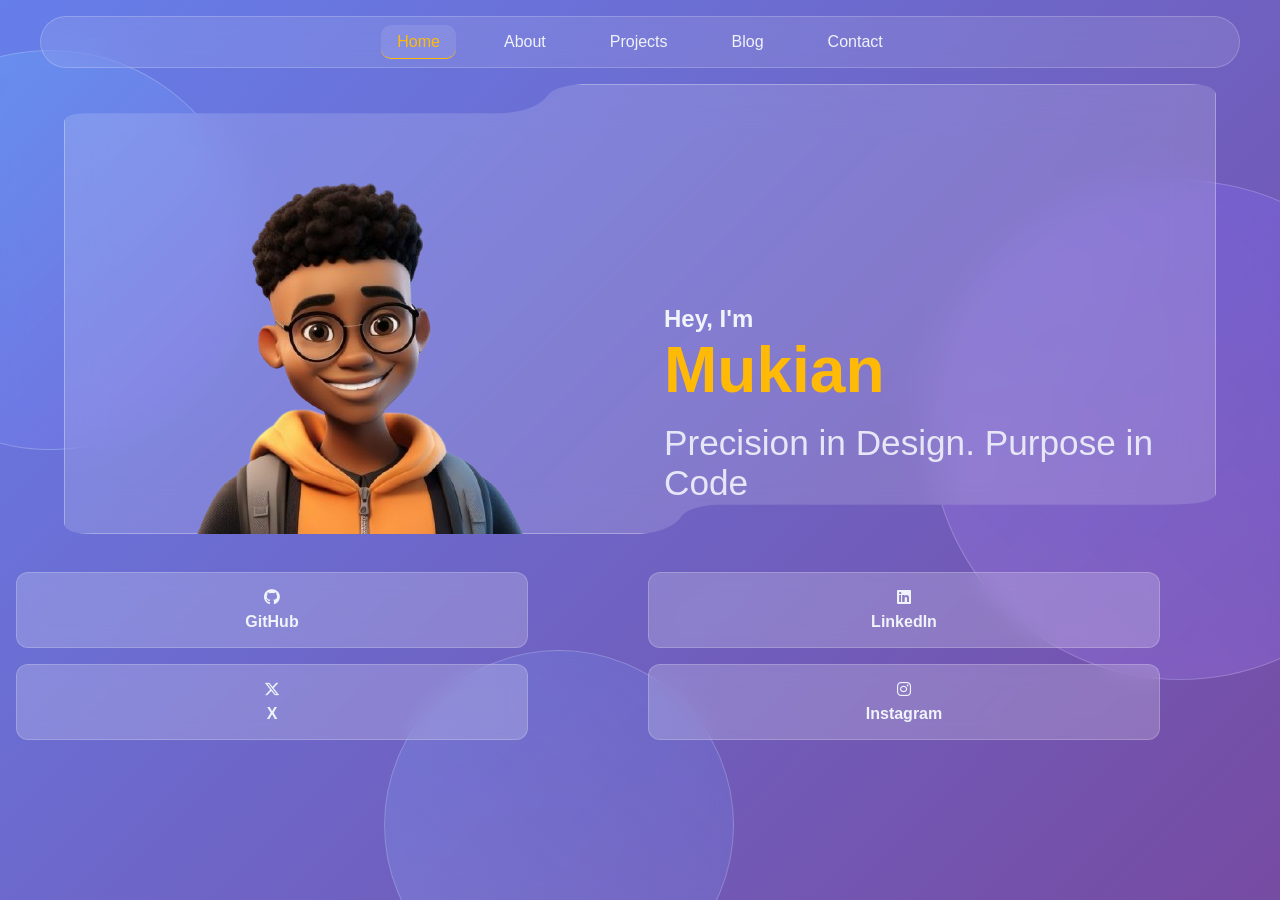
==== commit 7e533bcd: "better" ====
--- a/index.html
+++ b/index.html
@@ -49,17 +49,9 @@
                     <img src="content/images/main.png" alt="Profile Image" class="floating">
                 </div>
                 <div class="hero-content">
-                    <h2>Hey, I'm <span class="highlight"><h1>Asian</h1></span></h2>
-                    <p>Building the future with Smart LEDs</p>
+                    <h2>Hey, I'm <span class="highlight"><h1>Mukian</h1></span></h2>
+                    <p >Precision in Design. Purpose in Code</p>
 
-                    <div class="social-icons">
-                        <a href="#" aria-label="GitHub">
-                            <i class="fa-brands fa-github"></i>
-                        </a>
-                        <a href="#" aria-label="LinkedIn">
-                            <i class="fa-brands fa-linkedin"></i>
-                        </a>
-                    </div>
 
                     <div>
                         <button class="btn-3d">Download CV</button>
@@ -70,6 +62,29 @@
     </main>
 
     </div>
+    
+               <!-- Social Links -->
+                <div class="social-icons " >
+                    <h3>Connect With Me</h3>
+                    <div class="social-grid">
+                        <a href="#" class="social-link github-link">
+                            <i class="fab fa-github"></i>
+                            <span>GitHub</span>
+                        </a>
+                        <a href="#" class="social-link linkedin-link">
+                            <i class="fab fa-linkedin"></i>
+                            <span>LinkedIn</span>
+                        </a>
+                        <a href="#" class="social-link X-link">
+                        <i class="fa-brands fa-x-twitter"></i>
+                        <span>X</span>
+                            </a>
+                        <a href="#" class="social-link instagram-link">
+                            <i class="fab fa-instagram"></i>
+                            <span>Instagram</span>
+                        </a>
+                    </div>
+                </div>
 
 
 
--- a/content/style.css
+++ b/content/style.css
@@ -198,7 +198,7 @@
 }
 
 .nav-links a {
-    color: white;
+    color: var(--surface);
     font-weight: 500;
     transition: all 0.3s ease;
     padding: 0.5rem 1rem;
@@ -219,7 +219,7 @@
 
 .menu-icon {
     display: none;
-    color: white;
+    color: var(--surface);
     font-size: 1.5rem;
     cursor: pointer;
 }
@@ -254,7 +254,7 @@
     /* If you want the font even smaller on mobile */
     .nav-links {
         gap: 1rem;
-        font-size: 0.8rem;  /* Or use var(--fsR) - it auto-adjusts to 0.85rem */
+        font-size: var(--fsR);  /* Or use var(--fsR) - it auto-adjusts to 0.85rem */
     }
 }
 
@@ -336,7 +336,7 @@
 .hero-content {
     flex: 1;
     min-width: 300px;
-    color: white;
+    color: var(--surface);
 }
 
 .hero-content h1 {
@@ -349,6 +349,8 @@
     font-size: var(--fsM);
     margin-bottom: 2rem;
     opacity: 0.9;
+    color: var(--surface);
+    font-family: var(--font-bold);
 }
 
 .highlight {
@@ -357,34 +359,30 @@
 }
 
 .social-icons {
-    display: flex;
+    display: center;
     gap: 1rem;
-    margin-bottom: 2rem;
-}
-
-.social-icons a {
-    width: 50px;
-    height: 50px;
+    padding: 1rem;
+    margin: auto;
+}
+
+.social-icons a {  
+    
+    width: 40vw;
     background: rgba(255, 255, 255, 0.2);
     backdrop-filter: blur(10px);
     border-radius: 12px;
     display: flex;
     align-items: center;
     justify-content: center;
-    color: white;
-    font-size: 1.5rem;
+    color: var(--surface);
+    font-size: var(--fsR);
     transition: all 0.3s ease;
 }
 
-.social-icons a:hover {
-    background: rgba(255, 255, 255, 0.3);
-    transform: translateY(-5px);
-    color: var(--tertiary);
-}
 
 .btn-3d {
     background: linear-gradient(135deg, var(--primary) 0%, var(--secondary) 100%);
-    color: white;
+    color: var(--surface);
     border: none;
     padding: 1rem 2rem;
     font-size: var(--fsR);
@@ -515,8 +513,8 @@
 }
 
 .card h3 {
-    color: white;
-    font-size: 1.5rem;
+    color: var(--surface);
+    font-size: var(--fsR);
     margin-bottom: 0.5rem;
     font-weight: 600;
     font-family: var(--font-bold);
@@ -524,7 +522,7 @@
 
 .card p {
     color: rgba(255, 255, 255, 0.9);
-    font-size: 0.95rem;
+    font-size: var(--fsR);
     text-align: center;
     line-height: 1.5;
 }
@@ -538,7 +536,7 @@
     display: flex;
     align-items: center;
     justify-content: center;
-    font-size: 2rem;
+    font-size: var(--fsR);
     transition: all 0.3s ease;
 }
 
@@ -592,7 +590,7 @@
 
             /* 3. Scale down the text slightly for mobile */
             .nav-links a {
-                font-size: 0.75rem; /* Smaller text to fit all 5 links */
+                font-size: var(--fsR); /* Smaller text to fit all 5 links */
                 padding: 0.4rem 0.6rem;
             }
             
@@ -616,7 +614,7 @@
             
             .nav-links a {
                 padding: 0.3rem 0.4rem;
-                font-size: 0.7rem; /* Tiny but readable font */
+                font-size: var(--fsR); /* Tiny but readable font */
                 letter-spacing: -0.5px; /* Slight letter squeeze to fit all 5 links */
             }
             .menu-icon {
@@ -759,16 +757,16 @@
 
 .projects-header {
     text-align: center;
-    color: white;
+    color: var(--surface);
     margin-bottom: 3rem;
     padding-top: 2rem;
 }
 
 .projects-header h1 {
-    font-size: var(--fsXL);
+    font-size: var(--fsM);
     font-family: var(--font-xbold);
     margin-bottom: 0.5rem;
-    color: white;
+    color: var(--surface);
 }
 
 .projects-header p {
@@ -841,20 +839,20 @@
     align-items: center;
     justify-content: center;
     color: var(--tertiary);
-    font-size: 1.5rem;
+    font-size: var(--fsR);
     flex-shrink: 0;
 }
 
 .category-header h2 {
     flex: 1;
-    color: white;
-    font-size: 1.3rem;
+    color: var(--surface);
+    font-size: var(--fsR);
     font-family: var(--font-bold);
     margin: 0;
 }
 
 .expand-icon {
-    color: white;
+    color: var(--surface);
     font-size: 1rem;
     transition: transform 0.3s ease;
 }
@@ -919,15 +917,15 @@
 }
 
 .project-item h3 {
-    color: white;
-    font-size: 1.2rem;
+    color: var(--surface);
+    font-size: var(--fsR);
     font-family: var(--font-bold);
     margin-bottom: 0.5rem;
 }
 
 .project-item p {
     color: rgba(255, 255, 255, 0.8);
-    font-size: 0.9rem;
+    font-size: var(--fsR);
     margin-bottom: 0.75rem;
     line-height: 1.5;
 }
@@ -942,7 +940,7 @@
 
 .project-link:hover {
     transform: translateX(5px);
-    color: white;
+    color: var(--surface);
 }
 
 
@@ -975,7 +973,7 @@
     }
 
     .category-header h2 {
-        font-size: 1.1rem;
+        font-size: var(--fsR);
     }
 }
 
@@ -1043,20 +1041,20 @@
 
 .blog-header {
     text-align: center;
-    color: white;
+    color: var(--surface);
     margin-bottom: 3rem;
     padding-top: 2rem;
 }
 
 .blog-header h1 {
-    font-size: var(--fsXL);
+    font-size: var(--fsM);
     font-family: var(--font-xbold);
     margin-bottom: 0.5rem;
-    color: white;
+    color: var(--surface);
 }
 
 .blog-header p {
-    font-size: var(--fsM);
+    font-size: var(--fsR);
     opacity: 0.9;
     color: rgba(255, 255, 255, 0.9);
 }
@@ -1136,8 +1134,8 @@
     backdrop-filter: blur(10px);
     padding: 0.5rem 1rem;
     border-radius: 10px;
-    color: white;
-    font-size: 0.85rem;
+    color: var(--surface);
+    font-size: var(--fsR);
     font-weight: 600;
     border: 1px solid rgba(255, 255, 255, 0.3);
 }
@@ -1152,7 +1150,7 @@
     color: var(--tertiary);
     padding: 0.4rem 1rem;
     border-radius: 20px;
-    font-size: 0.8rem;
+    font-size: var(--fsR);
     font-weight: 600;
     font-family: var(--font-bold);
     margin-bottom: 1rem;
@@ -1160,8 +1158,8 @@
 }
 
 .blog-content h2 {
-    color: white;
-    font-size: 1.4rem;
+    color: var(--surface);
+    font-size: var(--fsR);
     font-family: var(--font-bold);
     margin-bottom: 0.75rem;
     line-height: 1.3;
@@ -1169,7 +1167,7 @@
 
 .blog-content p {
     color: rgba(255, 255, 255, 0.85);
-    font-size: 0.95rem;
+    font-size: var(--fsR);
     line-height: 1.6;
     margin-bottom: 1rem;
 }
@@ -1184,7 +1182,7 @@
 
 .blog-meta span {
     color: rgba(255, 255, 255, 0.7);
-    font-size: 0.85rem;
+    font-size: var(--fsR);
     display: flex;
     align-items: center;
     gap: 0.4rem;
@@ -1199,7 +1197,7 @@
 
 .read-more:hover {
     transform: translateX(5px);
-    color: white;
+    color: var(--surface);
 }
 
 
@@ -1235,7 +1233,7 @@
     }
 
     .blog-content h2 {
-        font-size: 1.2rem;
+        font-size: var(--fsR);
     }
 }
 
@@ -1485,9 +1483,9 @@
 }
 
 .contact-header h1 {
-    font-size: 3.5rem;
+    font-size: var(--fsM);
     font-family: var(--font-xbold);
-    color: white;
+    color: var(--surface);
     line-height: 1.1;
     margin-bottom: 1rem;
 }
@@ -1500,7 +1498,7 @@
 }
 
 .contact-header p {
-    font-size: 1.2rem;
+    font-size: var(--fsR);
     color: rgba(255, 255, 255, 0.85);
     line-height: 1.6;
 }
@@ -1538,36 +1536,36 @@
     display: flex;
     align-items: center;
     justify-content: center;
-    font-size: 1.5rem;
+    font-size: var(--fsR);
     flex-shrink: 0;
 }
 
 .email-icon {
     background: linear-gradient(135deg, #667eea 0%, #764ba2 100%);
-    color: white;
+    color: var(--surface);
 }
 
 .phone-icon {
     background: linear-gradient(135deg, #f093fb 0%, #f5576c 100%);
-    color: white;
+    color: var(--surface);
 }
 
 .location-icon {
     background: linear-gradient(135deg, #4facfe 0%, #00f2fe 100%);
-    color: white;
+    color: var(--surface);
 }
 
 .method-content h3 {
     font-family: var(--font-bold);
-    color: white;
-    font-size: 1.1rem;
+    color: var(--surface);
+    font-size: var(--fsR);
     margin-bottom: 0.3rem;
 }
 
 .method-content a,
 .method-content p {
     color: rgba(255, 255, 255, 0.8);
-    font-size: 0.95rem;
+    font-size: var(--fsR);
     transition: color 0.3s ease;
 }
 
@@ -1581,13 +1579,13 @@
     backdrop-filter: blur(20px);
     border: 1px solid rgba(255, 255, 255, 0.15);
     border-radius: 20px;
-    padding: 2rem;
+    padding: 1rem;
 }
 
 .social-connect h3 {
-    color: white;
+    color: var(--surface);
     font-family: var(--font-bold);
-    font-size: 1.3rem;
+    font-size: var(--fsR);
     margin-bottom: 1.5rem;
 }
 
@@ -1606,7 +1604,7 @@
     flex-direction: column;
     align-items: center;
     gap: 0.5rem;
-    color: white;
+    color: var(--surface);
     transition: all 0.3s ease;
 }
 
@@ -1625,9 +1623,10 @@
     border-color: #0077b5;
 }
 
-.twitter-link:hover {
+.X-link:hover {
     background: #1da1f2;
     border-color: #1da1f2;
+    color: var(--primary);
 }
 
 .instagram-link:hover {
@@ -1636,11 +1635,11 @@
 }
 
 .social-link i {
-    font-size: 1.8rem;
+    font-size: var(--fsR);
 }
 
 .social-link span {
-    font-size: 0.9rem;
+    font-size: var(--fsR);
     font-weight: 600;
 }
 
@@ -1661,14 +1660,14 @@
 
 .form-header h2 {
     font-family: var(--font-xbold);
-    font-size: 2.5rem;
-    color: white;
+    font-size: var(--fsM);
+    color: var(--surface);
     margin-bottom: 0.5rem;
 }
 
 .form-header p {
     color: rgba(255, 255, 255, 0.8);
-    font-size: 1rem;
+    font-size: var(--fsR);
 }
 
 /* Form Styling */
@@ -1686,9 +1685,9 @@
 
 .form-group label {
     display: block;
-    color: white;
+    color: var(--surface);
     font-family: var(--font-bold);
-    font-size: 0.95rem;
+    font-size: var(--fsR);
     margin-bottom: 0.5rem;
     display: flex;
     align-items: center;
@@ -1706,9 +1705,9 @@
     background: rgba(255, 255, 255, 0.1);
     border: 2px solid rgba(255, 255, 255, 0.2);
     border-radius: 15px;
-    color: white;
+    color: var(--surface);
     font-family: var(--font-regular);
-    font-size: 1rem;
+    font-size: var(--fsR);
     transition: all 0.3s ease;
     outline: none;
 }
@@ -1742,7 +1741,7 @@
     border-radius: 15px;
     color: var(--primary);
     font-family: var(--font-xbold);
-    font-size: 1.1rem;
+    font-size: var(--fsR);
     cursor: pointer;
     display: flex;
     align-items: center;
@@ -1784,21 +1783,21 @@
 }
 
 .form-success i {
-    font-size: 4rem;
+    font-size: var(--fsXL);
     color: #4ade80;
     margin-bottom: 1rem;
 }
 
 .form-success h3 {
     font-family: var(--font-xbold);
-    font-size: 2rem;
-    color: white;
+    font-size: var(--fsM);
+    color: var(--surface);
     margin-bottom: 0.5rem;
 }
 
 .form-success p {
     color: rgba(255, 255, 255, 0.8);
-    font-size: 1.1rem;
+    font-size: var(--fsM);
 }
 /* ===========================
    RESPONSIVE DESIGN
